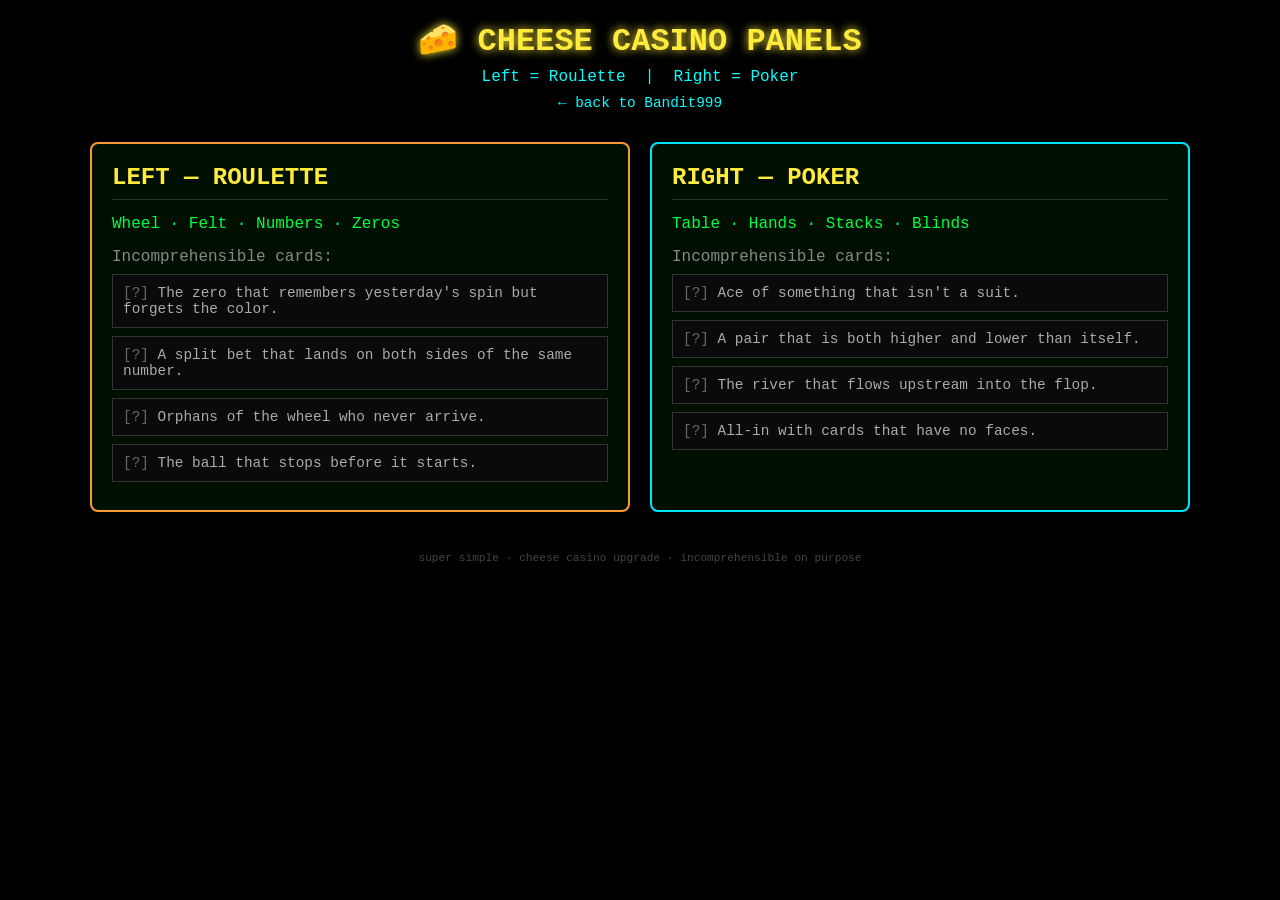
==== casino-panels.html @ eea75ddd "Add simple left roulette / right poker panels with incomprehensible cards" ====
<!DOCTYPE html>
<html lang="en">
<head>
<meta charset="UTF-8">
<meta name="viewport" content="width=device-width, initial-scale=1.0">
<title>🧀 Cheese Casino — Left Roulette / Right Poker</title>
<style>
*{margin:0;padding:0;box-sizing:border-box}
body{
  background:#000;
  color:#00ff41;
  font-family:'Courier New',monospace;
  min-height:100vh;
  padding:20px;
}
.header{text-align:center;margin-bottom:30px}
.header h1{font-size:2rem;color:#ffeb3b;text-shadow:0 0 10px #ffeb3b}
.header a{color:#00ffff;text-decoration:none;font-size:.9rem}
.panels{
  display:grid;
  grid-template-columns:1fr 1fr;
  gap:20px;
  max-width:1100px;
  margin:0 auto;
}
.panel{
  border:2px solid #00ff41;
  background:rgba(0,20,0,.8);
  padding:20px;
  border-radius:8px;
}
.panel h2{color:#ffeb3b;margin-bottom:15px;border-bottom:1px solid #333;padding-bottom:8px}
.left{border-color:#ff9933}
.right{border-color:#00e5ff}
.card{
  border:1px solid #333;
  padding:10px;
  margin:8px 0;
  background:#0a0a0a;
  color:#aaa;
  font-size:.9rem;
}
.card::before{content:"[?] ";color:#666}
@media(max-width:700px){.panels{grid-template-columns:1fr}}
</style>
</head>
<body>
<div class="header">
  <h1>🧀 CHEESE CASINO PANELS</h1>
  <div style="margin:8px 0;color:#00ffff">Left = Roulette &nbsp;|&nbsp; Right = Poker</div>
  <a href="index.html">← back to Bandit999</a>
</div>

<div class="panels">
  <div class="panel left">
    <h2>LEFT — ROULETTE</h2>
    <p>Wheel · Felt · Numbers · Zeros</p>
    <div style="margin-top:15px;color:#888">Incomprehensible cards:</div>
    <div class="card">The zero that remembers yesterday's spin but forgets the color.</div>
    <div class="card">A split bet that lands on both sides of the same number.</div>
    <div class="card">Orphans of the wheel who never arrive.</div>
    <div class="card">The ball that stops before it starts.</div>
  </div>

  <div class="panel right">
    <h2>RIGHT — POKER</h2>
    <p>Table · Hands · Stacks · Blinds</p>
    <div style="margin-top:15px;color:#888">Incomprehensible cards:</div>
    <div class="card">Ace of something that isn't a suit.</div>
    <div class="card">A pair that is both higher and lower than itself.</div>
    <div class="card">The river that flows upstream into the flop.</div>
    <div class="card">All-in with cards that have no faces.</div>
  </div>
</div>

<div style="text-align:center;margin-top:40px;font-size:.7rem;color:#444">
  super simple · cheese casino upgrade · incomprehensible on purpose
</div>
</body>
</html>
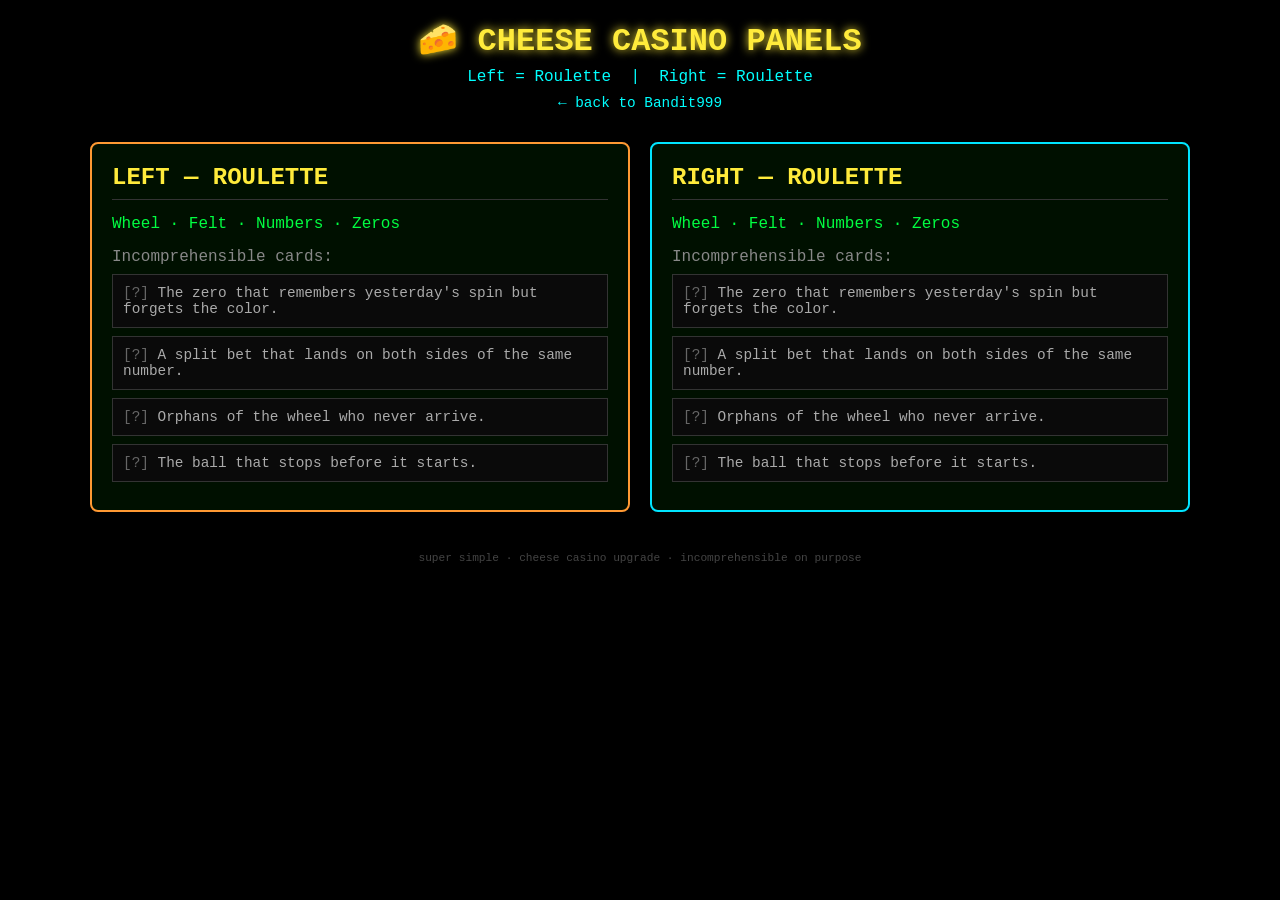
==== commit e5c0bc54: "Update panels: both left and right are roulette" ====
--- a/casino-panels.html
+++ b/casino-panels.html
@@ -3,7 +3,7 @@
 <head>
 <meta charset="UTF-8">
 <meta name="viewport" content="width=device-width, initial-scale=1.0">
-<title>🧀 Cheese Casino — Left Roulette / Right Poker</title>
+<title>🧀 Cheese Casino — Left & Right Roulette</title>
 <style>
 *{margin:0;padding:0;box-sizing:border-box}
 body{
@@ -47,7 +47,7 @@
 <body>
 <div class="header">
   <h1>🧀 CHEESE CASINO PANELS</h1>
-  <div style="margin:8px 0;color:#00ffff">Left = Roulette &nbsp;|&nbsp; Right = Poker</div>
+  <div style="margin:8px 0;color:#00ffff">Left = Roulette &nbsp;|&nbsp; Right = Roulette</div>
   <a href="index.html">← back to Bandit999</a>
 </div>
 
@@ -63,13 +63,13 @@
   </div>
 
   <div class="panel right">
-    <h2>RIGHT — POKER</h2>
-    <p>Table · Hands · Stacks · Blinds</p>
+    <h2>RIGHT — ROULETTE</h2>
+    <p>Wheel · Felt · Numbers · Zeros</p>
     <div style="margin-top:15px;color:#888">Incomprehensible cards:</div>
-    <div class="card">Ace of something that isn't a suit.</div>
-    <div class="card">A pair that is both higher and lower than itself.</div>
-    <div class="card">The river that flows upstream into the flop.</div>
-    <div class="card">All-in with cards that have no faces.</div>
+    <div class="card">The zero that remembers yesterday's spin but forgets the color.</div>
+    <div class="card">A split bet that lands on both sides of the same number.</div>
+    <div class="card">Orphans of the wheel who never arrive.</div>
+    <div class="card">The ball that stops before it starts.</div>
   </div>
 </div>
 
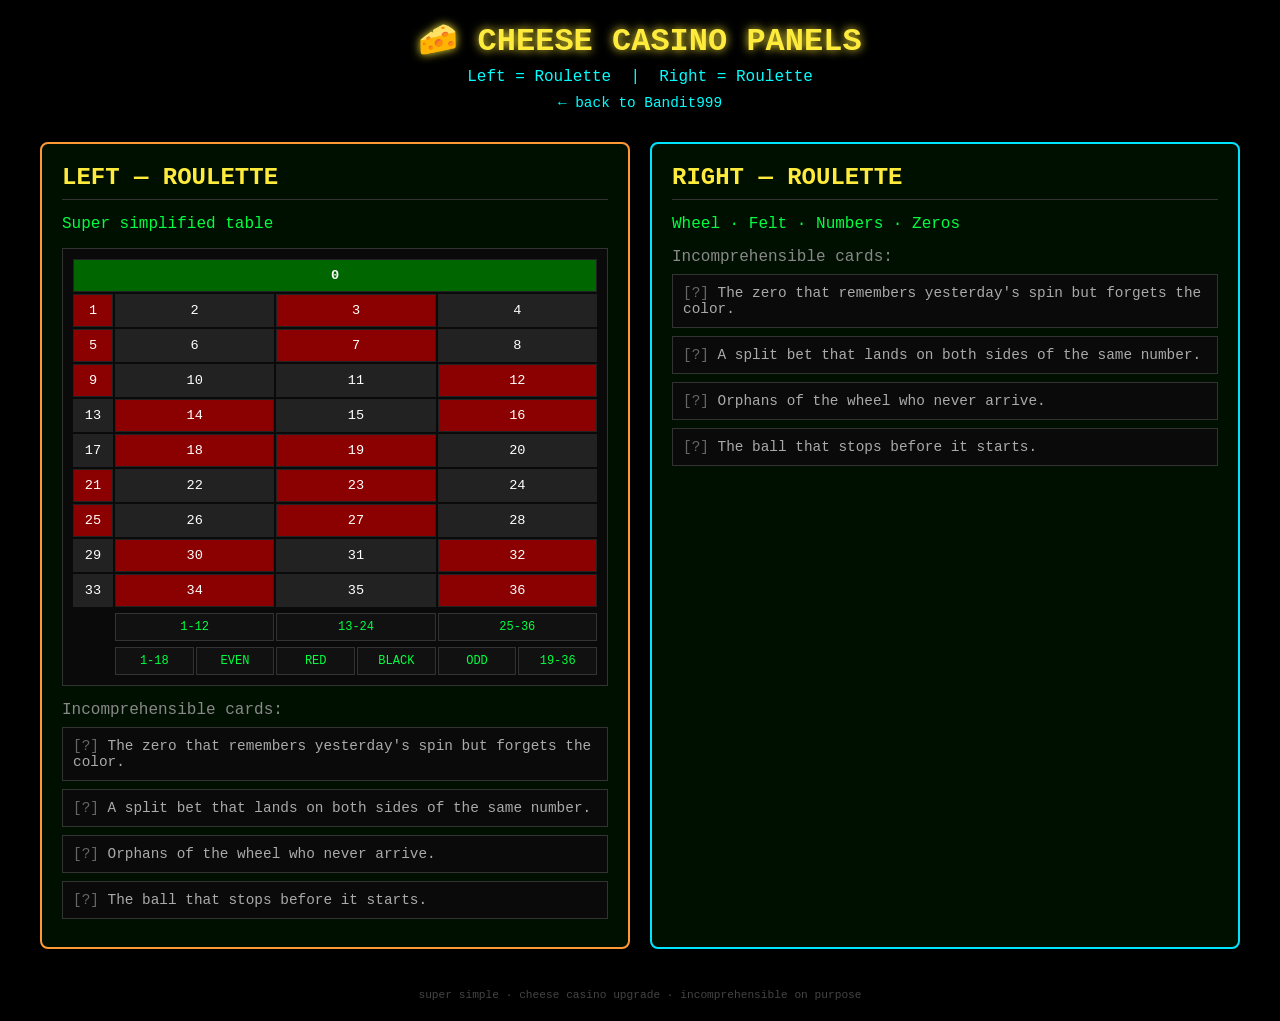
==== commit 98845a6e: "Add super simplified roulette table to left panel" ====
--- a/casino-panels.html
+++ b/casino-panels.html
@@ -20,7 +20,7 @@
   display:grid;
   grid-template-columns:1fr 1fr;
   gap:20px;
-  max-width:1100px;
+  max-width:1200px;
   margin:0 auto;
 }
 .panel{
@@ -32,6 +32,45 @@
 .panel h2{color:#ffeb3b;margin-bottom:15px;border-bottom:1px solid #333;padding-bottom:8px}
 .left{border-color:#ff9933}
 .right{border-color:#00e5ff}
+
+/* Super simplified roulette table */
+.roulette-table{
+  display:grid;
+  grid-template-columns:40px repeat(3, 1fr);
+  gap:2px;
+  background:#0a0a0a;
+  padding:10px;
+  border:1px solid #333;
+  margin:15px 0;
+  font-size:0.85rem;
+  text-align:center;
+}
+.roulette-table .num{
+  padding:8px 4px;
+  border:1px solid #222;
+  background:#111;
+}
+.roulette-table .zero{
+  grid-column:1 / -1;
+  background:#006600;
+  color:#fff;
+  font-weight:bold;
+}
+.roulette-table .red{background:#8b0000;color:#fff}
+.roulette-table .black{background:#222;color:#fff}
+.roulette-table .outside{
+  grid-column:2 / -1;
+  display:flex;
+  gap:2px;
+  margin-top:4px;
+}
+.roulette-table .outside div{
+  flex:1;
+  padding:6px;
+  background:#111;
+  border:1px solid #333;
+  font-size:0.75rem;
+}
 .card{
   border:1px solid #333;
   padding:10px;
@@ -54,7 +93,30 @@
 <div class="panels">
   <div class="panel left">
     <h2>LEFT — ROULETTE</h2>
-    <p>Wheel · Felt · Numbers · Zeros</p>
+    <p>Super simplified table</p>
+    
+    <div class="roulette-table">
+      <div class="num zero">0</div>
+      <div class="num red">1</div><div class="num black">2</div><div class="num red">3</div>
+      <div class="num black">4</div><div class="num red">5</div><div class="num black">6</div>
+      <div class="num red">7</div><div class="num black">8</div><div class="num red">9</div>
+      <div class="num black">10</div><div class="num black">11</div><div class="num red">12</div>
+      <div class="num black">13</div><div class="num red">14</div><div class="num black">15</div>
+      <div class="num red">16</div><div class="num black">17</div><div class="num red">18</div>
+      <div class="num red">19</div><div class="num black">20</div><div class="num red">21</div>
+      <div class="num black">22</div><div class="num red">23</div><div class="num black">24</div>
+      <div class="num red">25</div><div class="num black">26</div><div class="num red">27</div>
+      <div class="num black">28</div><div class="num black">29</div><div class="num red">30</div>
+      <div class="num black">31</div><div class="num red">32</div><div class="num black">33</div>
+      <div class="num red">34</div><div class="num black">35</div><div class="num red">36</div>
+      <div class="outside">
+        <div>1-12</div><div>13-24</div><div>25-36</div>
+      </div>
+      <div class="outside">
+        <div>1-18</div><div>EVEN</div><div>RED</div><div>BLACK</div><div>ODD</div><div>19-36</div>
+      </div>
+    </div>
+
     <div style="margin-top:15px;color:#888">Incomprehensible cards:</div>
     <div class="card">The zero that remembers yesterday's spin but forgets the color.</div>
     <div class="card">A split bet that lands on both sides of the same number.</div>
